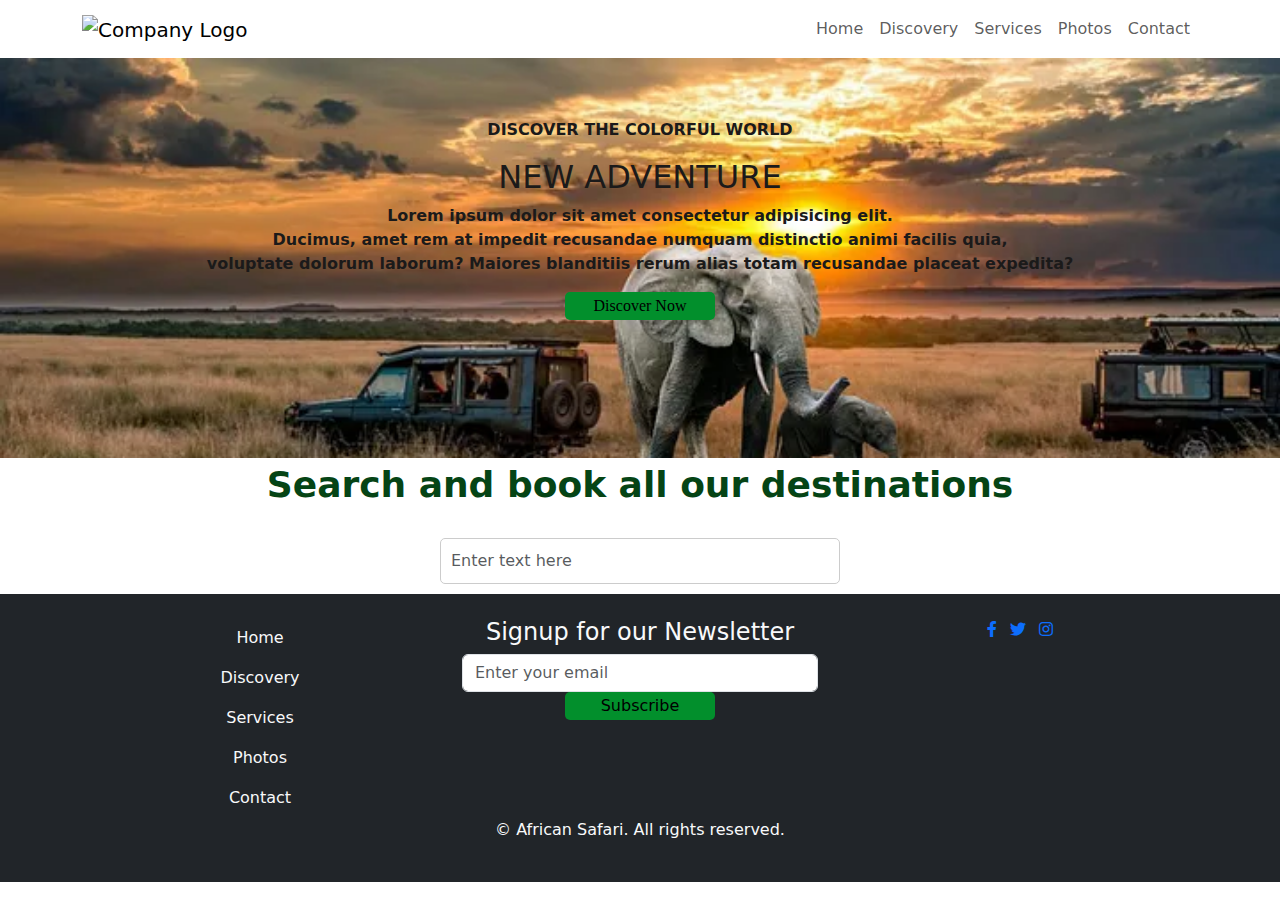
==== index.html @ 5946656e "Add files via upload" ====
<!DOCTYPE html>
<html lang="en">
<head>
    <meta charset="UTF-8">
    <meta name="viewport" content="width=device-width, initial-scale=1.0">
    <title>Document</title>
    <link rel="stylesheet" href="https://cdnjs.cloudflare.com/ajax/libs/font-awesome/5.15.3/css/all.min.css">
    </head>
     <link href="https://cdn.jsdelivr.net/npm/bootstrap@5.3.3/dist/css/bootstrap.min.css" rel="stylesheet" integrity="sha384-QWTKZyjpPEjISv5WaRU9OFeRpok6YctnYmDr5pNlyT2bRjXh0JMhjY6hW+ALEwIH" crossorigin="anonymous">
<link rel="stylesheet" href="style.css">
</head>
<body>
    <nav class="navbar navbar-expand-lg navbar-light">
        <div class="container">
            <!-- Company Logo on the Left -->
            <a class="navbar-brand" href="#">
                <img src="/the tour project/images/pngegg.png" alt="Company Logo">
            </a>
    
            <!-- Hamburger Icon for Mobile -->
            <button class="navbar-toggler" type="button" data-toggle="collapse" data-target="#navbarSupportedContent"
                aria-controls="navbarSupportedContent" aria-expanded="false" aria-label="Toggle navigation">
                <span class="navbar-toggler-icon"></span>
            </button>
    
            <!-- Page Links on the Right -->
            <div class="collapse navbar-collapse justify-content-end" id="navbarSupportedContent">
                <ul class="navbar-nav">
                    <li class="nav-item active">
                        <a class="nav-link" href="index.html">Home</a>
                    </li>
                    <li class="nav-item">
                        <a class="nav-link" href="discovery.html">Discovery</a>
                    </li>
                    <li class="nav-item">
                        <a class="nav-link" href="services.html">Services</a>
                    </li>
                    <li class="nav-item">
                        <a class="nav-link" href="photos.html">Photos</a>
                    </li>
                    <li class="nav-item">
                        <a class="nav-link" href="contact ushtml">Contact</a>
                    </li>
                </ul>
            </div>
        </div>
    </nav>
    <!--Content section-->
    <div class="content">
        <p class="Discovery">DISCOVER THE COLORFUL WORLD</p>
        <h2>NEW ADVENTURE</h2>
        <p>
            Lorem ipsum dolor sit amet consectetur adipisicing elit.<br>
             Ducimus, amet rem at impedit recusandae numquam distinctio animi facilis quia,<br>
             voluptate dolorum laborum? Maiores blanditiis
              rerum alias totam recusandae placeat expedita?

        </p>
        <button><a>Discover Now</a></button>
    </div>
    <div class="d-flex justify-content-center">
        <p class="srch" style="font-size: 36px; color: #054415; font-weight: bold;">
            Search and book all our destinations
        </p><br>
        
    </div>
    <div class="d-flex justify-content-center">
        <input type="search" name="" id="" placeholder="Enter text here" class="form-control" width="400px">

    </div>

    <footer class="footer bg-dark text-light py-4">
        <div class="container">
            <div class="row">
                <div class="col-md-4">
                    <div class="ul"><ul class="navbar-nav">
                        <li class="nav-item active">
                            <a class="nav-link" href="index.html">Home</a>
                        </li>
                        <li class="nav-item">
                            <a class="nav-link" href="discovery.html">Discovery</a>
                        </li>
                        <li class="nav-item">
                            <a class="nav-link" href="services.html">Services</a>
                        </li>
                        <li class="nav-item">
                            <a class="nav-link" href="photos.html">Photos</a>
                        </li>
                        <li class="nav-item">
                            <a class="nav-link" href="contact ushtml">Contact</a>
                        </li>
                    </ul>

                    </div>
                </div> <!-- Left column -->
                <div class="col-md-4 text-center">
                 <!-- Middle section for newsletter signup -->
                            <h4>Signup for our Newsletter</h4>
                            <form action="#" method="post">
                                <div class="form-group">
                                    <input type="email" class="form-control" id="email" name="email" placeholder="Enter your email" required>
                                </div>
                                <button type="submit">Subscribe</button>
                            </form>
                        
                </div>
                    
                <div class="col-md-4">
                    <!-- Middle column for social media icons -->
                    <ul class="list-inline">
                        <li class="list-inline-item"><a href="#"><i class="fab fa-facebook-f"></i></a></li>
                        <li class="list-inline-item"><a href="#"><i class="fab fa-twitter"></i></a></li>
                        <li class="list-inline-item"><a href="#"><i class="fab fa-instagram"></i></a></li>
                        <!-- Add more social media icons as needed -->
                    </ul>
                    
                </div> <!-- Right column -->
            </div>

           
        </div>
        <div class="d-flex justify-content-center">
            <div class="footer-bottom"> 
                <p>&copy; <span id="currentYear"></span> African Safari. All rights reserved.</p>
            </div>
        
        
    </footer>
    
</body>
</html>
---- style.css ----
.navbar-brand img {
     height: 40px;
    
 }
.newsletter {
    text-align: center;
    padding: 20px 0;
}

.newsletter input[type="email"] {
    width: 100%;
    max-width: 400px;
    padding: 10px;
    border-radius: 5px;
    border: 1px solid #ccc;
    margin: 10px;
}

.newsletter button {
    padding: 10px 20px;
    border-radius: 5px;
    border: none;
    background-color: #028f2c;
    color: #fff;
    cursor: pointer;
    margin: 10px;
}

.newsletter button:hover {
    background-color: #028f2c;
}
.row{
    text-align: center;
}
.content{
    background-image: url(images/backgrond.webp);
    background-repeat: no-repeat;
    background-position: relative;
    background-size: cover;
    height: 400px;
    text-align: center;
    color: rgb(27, 26, 26);
    padding-top: 60px;
    font-weight: bolder;
     

}
button{
    border-radius: 5px;
    padding: 2px;
    background-color: #028f2c;
    border: 0px;
    width: 150px;


}
.content button a{
    text-decoration: none;
    font-family: 'Times New Roman', Times, serif;
}

input[type="search"] {
    width: 100%;
    max-width: 400px;
    padding: 10px;
    border-radius: 5px;
    border: 1px solid #ccc;
    margin: 10px;
}
/*dicovery image style*/
.image-container {
    overflow: hidden;
    border-radius: 10px;
}

.image-container img {
    width: 100%;
    height: auto;
    border-top-left-radius: 10px;
    border-top-right-radius: 10px;
}
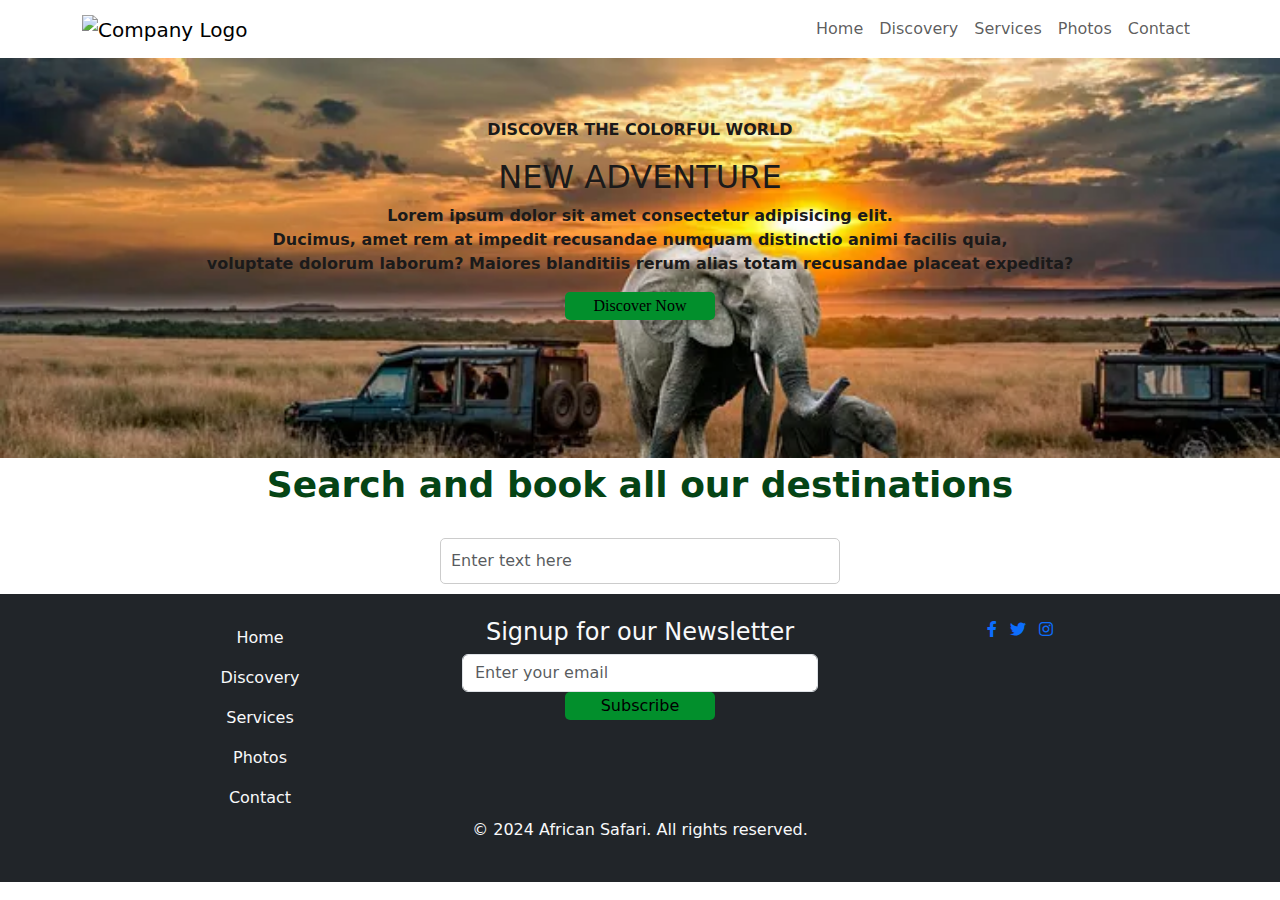
==== commit e59f57a0: "Add files via upload" ====
--- a/index.html
+++ b/index.html
@@ -39,7 +39,7 @@
                         <a class="nav-link" href="photos.html">Photos</a>
                     </li>
                     <li class="nav-item">
-                        <a class="nav-link" href="contact ushtml">Contact</a>
+                        <a class="nav-link" href="contact us.html">Contact</a>
                     </li>
                 </ul>
             </div>
@@ -87,7 +87,7 @@
                             <a class="nav-link" href="photos.html">Photos</a>
                         </li>
                         <li class="nav-item">
-                            <a class="nav-link" href="contact ushtml">Contact</a>
+                            <a class="nav-link" href="contact us.html">Contact</a>
                         </li>
                     </ul>
 
@@ -121,11 +121,16 @@
         </div>
         <div class="d-flex justify-content-center">
             <div class="footer-bottom"> 
-                <p>&copy; <span id="currentYear"></span> African Safari. All rights reserved.</p>
+                <p>&copy; <span id="currentYear">2024</span> African Safari. All rights reserved.</p>
             </div>
         
         
     </footer>
+    <script>document.getElementById('copyrightYear').innerText = new Date().getFullYear();
+        </script>
+    
+    <script src="https://cdn.jsdelivr.net/npm/bootstrap@5.0.2/dist/js/bootstrap.bundle.min.js" integrity="sha384-MrcW6ZMFYlzcLA8Nl+NtUVF0sA7MsXsP1UyJoMp4YLEuNSfAP+JcXn/tWtIaxVXM" crossorigin="anonymous"></script>
+
     
 </body>
 </html>